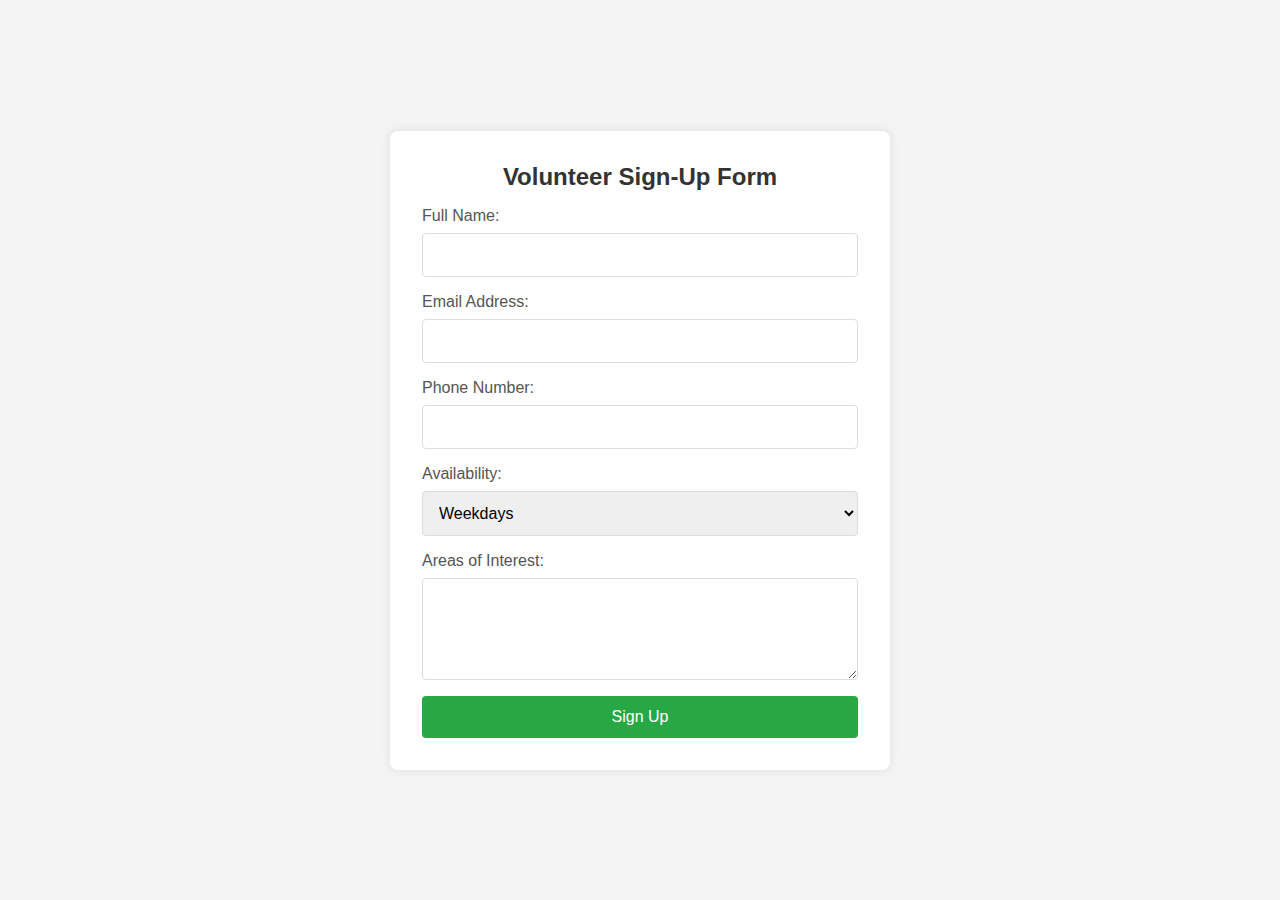
==== volun.html @ 794cb067 "First commit" ====
<!DOCTYPE html>
<html lang="en">
<head>
    <meta charset="UTF-8">
    <meta name="viewport" content="width=device-width, initial-scale=1.0">
    <title>Volunteer Sign-Up</title>
    <link rel="stylesheet" href="volun.css"> <!-- Link to your CSS file -->
</head>
<body>
    <div class="container">
        <h2>Volunteer Sign-Up Form</h2>
        <form action="process_signup.php" method="POST">
            <label for="full_name">Full Name:</label>
            <input type="text" id="full_name" name="full_name" required>

            <label for="email">Email Address:</label>
            <input type="email" id="email" name="email" required>

            <label for="phone">Phone Number:</label>
            <input type="tel" id="phone" name="phone" required>

            <label for="availability">Availability:</label>
            <select id="availability" name="availability" required>
                <option value="Weekdays">Weekdays</option>
                <option value="Weekends">Weekends</option>
                <option value="Evenings">Evenings</option>
            </select>

            <label for="interests">Areas of Interest:</label>
            <textarea id="interests" name="interests" rows="4" required></textarea>

            <button type="submit">Sign Up</button>
        </form>
    </div>
</body>
</html>
---- volun.css ----
/* Reset default browser styles */
* {
    margin: 0;
    padding: 0;
    box-sizing: border-box;
}

body {
    font-family: Arial, sans-serif;
    background-color: #f4f4f4;
    display: flex;
    justify-content: center;
    align-items: center;
    height: 100vh;
}

.container {
    background-color: #fff;
    padding: 2rem;
    border-radius: 8px;
    box-shadow: 0 0 10px rgba(0, 0, 0, 0.1);
    width: 100%;
    max-width: 500px;
}

h2 {
    margin-bottom: 1rem;
    color: #333;
    text-align: center;
}

form {
    display: flex;
    flex-direction: column;
}

label {
    margin-bottom: 0.5rem;
    color: #555;
}

input,
select,
textarea {
    margin-bottom: 1rem;
    padding: 0.75rem;
    border: 1px solid #ddd;
    border-radius: 4px;
    font-size: 1rem;
}

button {
    padding: 0.75rem;
    background-color: #28a745;
    color: #fff;
    border: none;
    border-radius: 4px;
    font-size: 1rem;
    cursor: pointer;
    transition: background-color 0.3s ease;
}

button:hover {
    background-color: #218838;
}
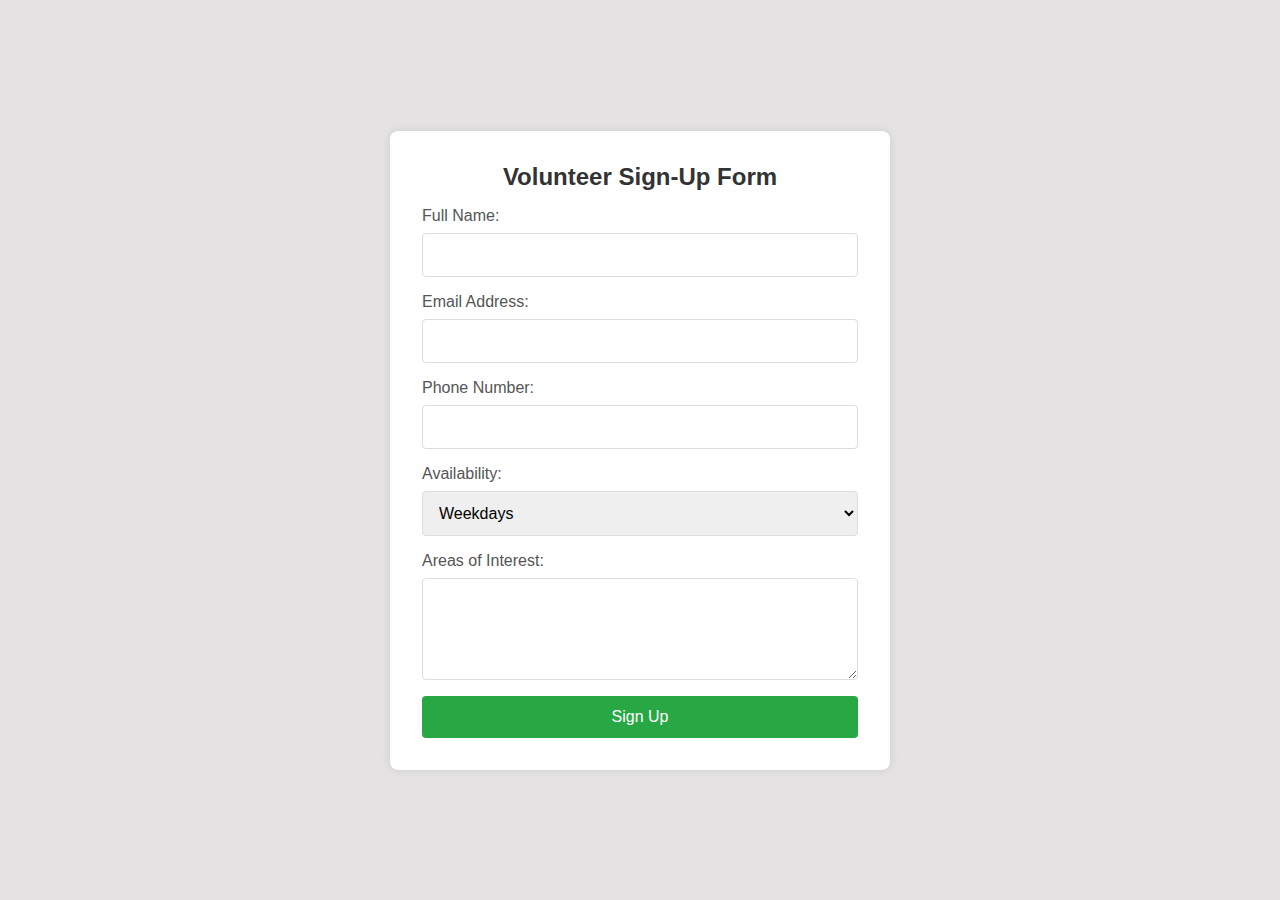
==== commit 83861ae0: "project updates" ====
--- a/volun.html
+++ b/volun.html
@@ -10,6 +10,7 @@
     <div class="container">
         <h2>Volunteer Sign-Up Form</h2>
         <form action="process_signup.php" method="POST">
+           
             <label for="full_name">Full Name:</label>
             <input type="text" id="full_name" name="full_name" required>
 
--- a/volun.css
+++ b/volun.css
@@ -3,15 +3,18 @@
     margin: 0;
     padding: 0;
     box-sizing: border-box;
+    
 }
 
 body {
     font-family: Arial, sans-serif;
-    background-color: #f4f4f4;
+    background-color: #e3e1e1f9;
     display: flex;
     justify-content: center;
     align-items: center;
     height: 100vh;
+    background-image: url(C:\xampp\htdocs\AI\pics\volunteer-2055010_1280img.png);
+    
 }
 
 .container {
